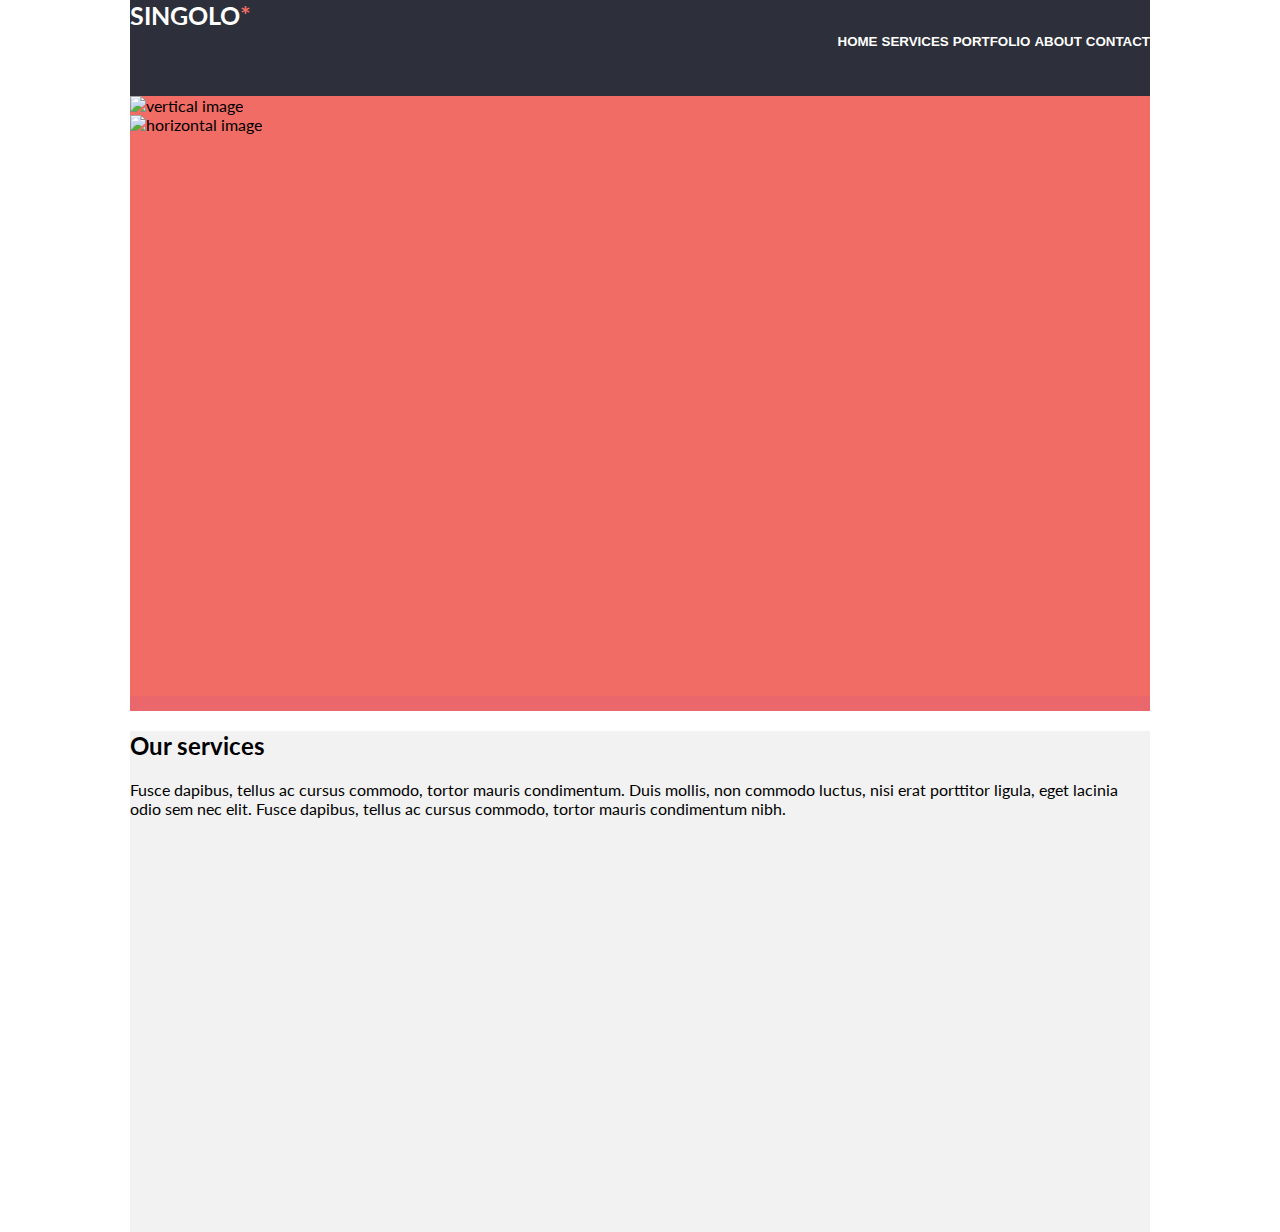
==== singolo1.html @ 8151a507 "feat: add images; add a structure to the document and create styles" ====
<!DOCTYPE html>
<html lang="en">
<head>
  <meta charset="UTF-8">
  <meta name="viewport" content="width=device-width, initial-scale=1.0">
  <link rel="stylesheet" href="singolo1.css" type="text/css">
  <link href="https://fonts.googleapis.com/css?family=Lato:400,400i,700&display=swap" rel="stylesheet">
  <title>Singolo1</title>
</head>
<body>
  <header>
    <div class="container header">
      <h1>Singolo<span>*</span></h1>
      <div class="header_menu">
        <button active>home</button>
        <button>services</button>
        <button>portfolio</button>
        <button>about</button>
        <button>contact</button>
      </div>
    </div>
    <div class="container header bottom"></div>
  </header>
  <section>
    <div class="container slider">
      <div class="vertical-image">
        <img src="/assets/base.png" alt="vertical image">
      </div>
      <div class="horizontal-image">
        <img src="/assets/base.png" alt="horizontal image">
      </div>
    </div>
    <div class="container slider bottom"></div>
  </section>
  <section>
    <div class="container services">
      <h2>Our services</h2>
      <p class="text">Fusce dapibus, tellus ac cursus commodo, tortor mauris condimentum. Duis mollis, non commodo luctus, nisi erat porttitor ligula, eget lacinia odio sem nec elit. Fusce dapibus, tellus ac cursus commodo, tortor mauris condimentum nibh.</p>
    </div>
    <div class="container services bottom"></div>
  </section>
</body>
</html>
---- singolo1.css ----
body {
  padding: 0;
  margin: 0;
  font-family: 'Lato';
}

.container {
  width: 1020px;
  margin: 0 auto;
}
.container.header {
  height: 90px;
  background-color: #2d303a;
  text-transform: uppercase;
}
.header.bottom {
  height: 6px;
}

h1 {
  font-size: 25px;
  margin: auto;
  color: #ffffff;
  font-weight: 700;
  text-align: left;
}
h1 > span {
  color: #f06c64;
}

.header_menu {
  text-align: right;
  /* vertical-align: ; */
  margin: auto;
}
button {
  padding: 0;
  border: none;
  background: none;
  color: #ffffff;
  text-transform: uppercase;
  font-weight: 700;
}
/* button:active {
  color: #f06c64;
} */

.container.slider {
  height: 600px;
  background-color: #f06c64;
}
.slider.bottom {
  height: 15px;
  background-color: #ea676b;
}

.container.services{
  height: 495px;
  background-color: #f2f2f2;
}
.services.bottom {
  height: 6px;
}

/* .text {
} */
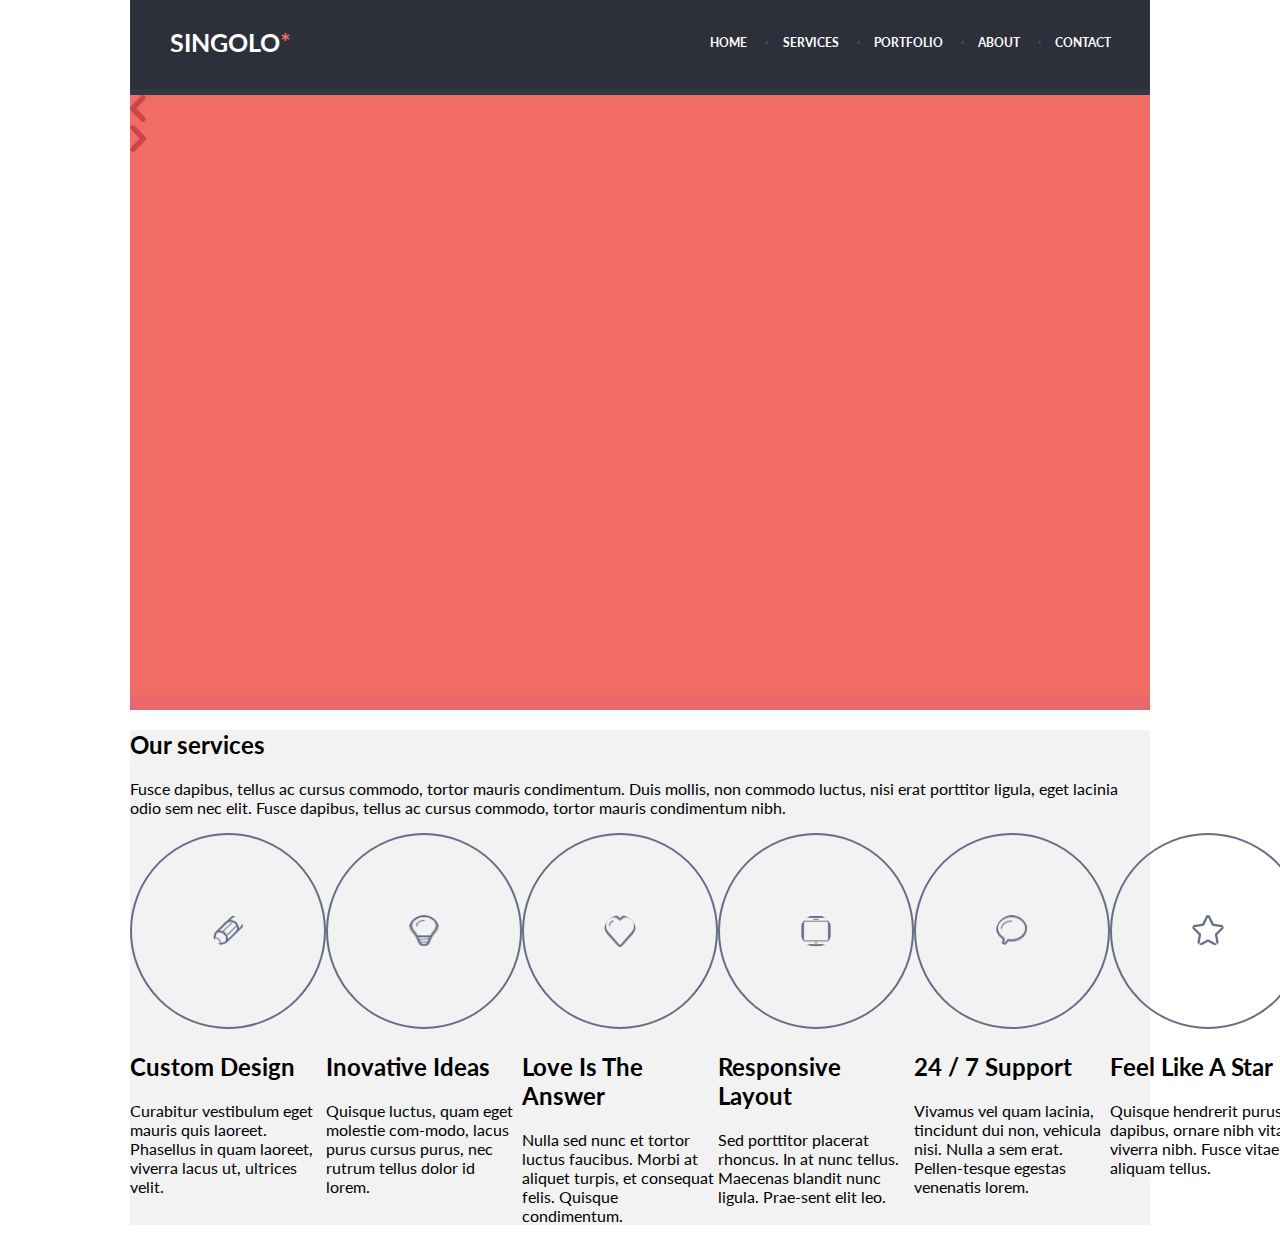
==== commit 168da5d7: "refactor: change the whole structure to flexbox style; fix header; change slider images to svg forma" ====
--- a/singolo1.html
+++ b/singolo1.html
@@ -4,40 +4,109 @@
   <meta charset="UTF-8">
   <meta name="viewport" content="width=device-width, initial-scale=1.0">
   <link rel="stylesheet" href="singolo1.css" type="text/css">
-  <link href="https://fonts.googleapis.com/css?family=Lato:400,400i,700&display=swap" rel="stylesheet">
+  <link href="https://fonts.googleapis.com/css?family=Lato:400,700&display=swap" rel="stylesheet">
   <title>Singolo1</title>
 </head>
 <body>
-  <header>
-    <div class="container header">
-      <h1>Singolo<span>*</span></h1>
-      <div class="header_menu">
-        <button active>home</button>
-        <button>services</button>
-        <button>portfolio</button>
-        <button>about</button>
-        <button>contact</button>
+  <div class="container header">
+    <!-- <header> -->
+    <h1>Singolo<span style="color: #f06c64;">*</span></h1>
+
+    <div class="menu">
+      <a href="#">home</a>
+      <a href="#">services</a>
+      <a href="#">portfolio</a>
+      <a href="#">about</a>
+      <a href="#">contact</a>
+    </div>
+    <!-- </header> -->
+  </div>
+  <section class="container slider">
+    <div>
+      <div>
+        <img src="assets/slider/chev.svg" alt="left-chev">
+      </div>
+      <!-- <div class="vertical">
+        <img class="shadow" src="assets/slider/Shadow.svg" alt="shadow">
+        <img class="vertical base" src="assets/slider/Base.svg" alt="vertical base">
+        <img src="assets/slider/Layer5.png" alt="vertical image" height="333" width="188">
+      </div>
+      <div class="horizontal">
+        <img class="shadow" src="assets/slider/Shadow.svg" alt="shadow">
+        <img class="horizontal base" src="assets/slider/Base.svg" alt="horizontal base">
+        <img src="assets/slider/Layer6.png" alt="horizontal image" height="188" width="333">
+      </div> -->
+      <div>
+        <img class="right-chev" src="assets/slider/chev.svg" alt="right-chev">
       </div>
     </div>
-    <div class="container header bottom"></div>
-  </header>
-  <section>
-    <div class="container slider">
-      <div class="vertical-image">
-        <img src="/assets/base.png" alt="vertical image">
+  </section>
+  <section class="container services">
+    <div>
+      <h2 class="our-services">Our services</h2>
+      <p class="services-text">
+        Fusce dapibus, tellus ac cursus commodo, tortor mauris condimentum. 
+        Duis mollis, non commodo luctus, nisi erat porttitor ligula, eget lacinia odio sem nec elit. 
+        Fusce dapibus, tellus ac cursus commodo, tortor mauris condimentum nibh.
+      </p>
+    </div>
+    <div class="flex">
+      <div class="flex-element">
+        <img src="assets/services/pen.png" alt="pen">
+        <div class="flex-text">
+          <h2>Custom Design</h2>
+          <p>
+            Curabitur vestibulum eget mauris quis laoreet. Phasellus in quam laoreet, viverra lacus ut, ultrices velit.
+          </p>
+        </div>
       </div>
-      <div class="horizontal-image">
-        <img src="/assets/base.png" alt="horizontal image">
+      <div class="flex-element">
+        <img src="assets/services/bulb.png" alt="bulb">
+        <div class="flex-text">
+          <h2>Inovative Ideas</h2>
+          <p>
+            Quisque luctus, quam eget molestie com-modo, lacus purus cursus purus, nec rutrum tellus dolor id lorem.
+          </p>
+        </div>
+      </div>
+      <div class="flex-element">
+        <img src="assets/services/heart.png" alt="heart">
+        <div class="flex-text">
+          <h2>Love Is The Answer</h2>
+          <p>Nulla sed nunc et tortor luctus faucibus. Morbi at aliquet turpis, et consequat felis. Quisque
+            condimentum.</p>
+        </div>
+      </div>
+      <div class="flex-element">
+        <img src="assets/services/phone.png" alt="phone">
+        <div class="flex-text">
+          <h2>Responsive Layout</h2>
+          <p>
+            Sed porttitor placerat rhoncus. In at nunc tellus. 
+            Maecenas blandit nunc ligula. Prae-sent elit leo.
+          </p>
+        </div>
+      </div>
+      <div class="flex-element">
+        <img src="assets/services/bubble.png" alt="bubble">
+        <div class="flex-text">
+          <h2>24 / 7 Support</h2>
+          <p>
+            Vivamus vel quam lacinia, tincidunt dui non, vehicula nisi. 
+            Nulla a sem erat. Pellen-tesque egestas venenatis lorem.
+          </p>
+        </div>
+      </div>
+      <div class="flex-element">
+        <img src="assets/services/star.png" alt="star">
+        <div class="flex-text">
+          <h2>Feel Like A Star</h2>
+          <p>
+            Quisque hendrerit purus dapibus, ornare nibh vitae, viverra nibh. Fusce vitae aliquam tellus.
+          </p>
+        </div>
       </div>
     </div>
-    <div class="container slider bottom"></div>
-  </section>
-  <section>
-    <div class="container services">
-      <h2>Our services</h2>
-      <p class="text">Fusce dapibus, tellus ac cursus commodo, tortor mauris condimentum. Duis mollis, non commodo luctus, nisi erat porttitor ligula, eget lacinia odio sem nec elit. Fusce dapibus, tellus ac cursus commodo, tortor mauris condimentum nibh.</p>
-    </div>
-    <div class="container services bottom"></div>
   </section>
 </body>
 </html>--- a/singolo1.css
+++ b/singolo1.css
@@ -1,66 +1,137 @@
 body {
-  padding: 0;
-  margin: 0;
+  /* padding: 0;
+  margin: 0; */
   font-family: 'Lato';
-}
-
-.container {
   width: 1020px;
   margin: 0 auto;
 }
-.container.header {
-  height: 90px;
+/* .container {
+  width: 1020px;
+  margin: 0 auto;
+} */
+
+/* header styles */
+.header {
+  height: 89px;
   background-color: #2d303a;
   text-transform: uppercase;
+  border-bottom: 6px solid #323746;
+  display: flex;
+  flex-direction: row;
+  justify-content: space-between;
 }
-.header.bottom {
-  height: 6px;
+h1 {
+  padding-top: 10px;
+  padding-left: 40px;
+  width: 30%;
+  color: #ffffff;
+  font-size: 25px;
+  font-weight: 700;
+  /* text-align: left; */
+  /* border: 2px solid red; */
+}
+.menu {
+
+  padding-top: 40px;
+  padding-right: 35px;
+  /* text-align: right; */
+  display: flex;
+  flex-direction: row;
+  justify-content: space-evenly;
+  width: 40%;
+  /* border: 2px solid blue; */
+
+}
+.menu a {
+  /* vertical-align: middle; */
+  color: #ffffff;
+  font-weight: 700;
+  text-decoration: none;
+  font-size: 12px;
+  line-height: 6px;
+  font-family: "Lato";
+  text-align: left;
+  /* border: 2px solid green; */
+
+}
+.menu a::before {
+  content: '·';
+  color: #494e62;
+  padding: 0 1.2em;
 }
 
-h1 {
-  font-size: 25px;
-  margin: auto;
-  color: #ffffff;
-  font-weight: 700;
-  text-align: left;
+.menu a:first-child::before {
+  display: none;
 }
-h1 > span {
+.menu a:hover {
   color: #f06c64;
 }
 
-.header_menu {
-  text-align: right;
-  /* vertical-align: ; */
-  margin: auto;
-}
-button {
-  padding: 0;
-  border: none;
-  background: none;
-  color: #ffffff;
-  text-transform: uppercase;
-  font-weight: 700;
-}
-/* button:active {
-  color: #f06c64;
-} */
-
-.container.slider {
+/* slider styles */
+.slider {
   height: 600px;
   background-color: #f06c64;
-}
-.slider.bottom {
-  height: 15px;
-  background-color: #ea676b;
+  border-bottom: 15px solid #ea676b;
 }
 
+.shadow {
+  position: absolute;
+  z-index: 0;
+}
+
+.horizontal .shadow {
+  transform: rotate(90deg);
+  /* transform: rotate(90deg); */
+  /* transform: rotateX(180deg); */
+}
+.vertical.base {
+  transform: rotate(90deg);
+  position: absolute;
+  /* box-shadow: 24px 0px 0px 0px black; */
+  /* box-shadow: inset 5em 5em black; */
+}
+.horizontal.base {
+  position: absolute;
+}
+
+.right-chev {
+  transform: rotate(180deg);
+}
+
+/* services styles */
 .container.services{
   height: 495px;
   background-color: #f2f2f2;
-}
-.services.bottom {
-  height: 6px;
+  border-bottom: 6px solid #ffffff;
 }
 
-/* .text {
-} */+.flex {
+  display: flex;
+  /* flex-direction: row;
+  flex-wrap: wrap;
+  justify-content: space-evenly;
+  align-items: center; */
+}
+
+.flex img {
+  width: 32px;
+  height: 32px;
+  padding: 5rem;
+  border-radius: 50%;
+  /* position: fixed; */
+  /* z-index: 1; */
+  
+  /* background-color: #eb5055; */
+  border: 2px solid #666d89;
+}
+
+.flex-element.flex-text {
+  width: 219px;
+  height: 128px;
+  font-size: 12px;
+  line-height: 22px;
+  color: #767e9e;
+  font-family: "Lato";
+  font-weight: 400;
+  text-align: left;
+}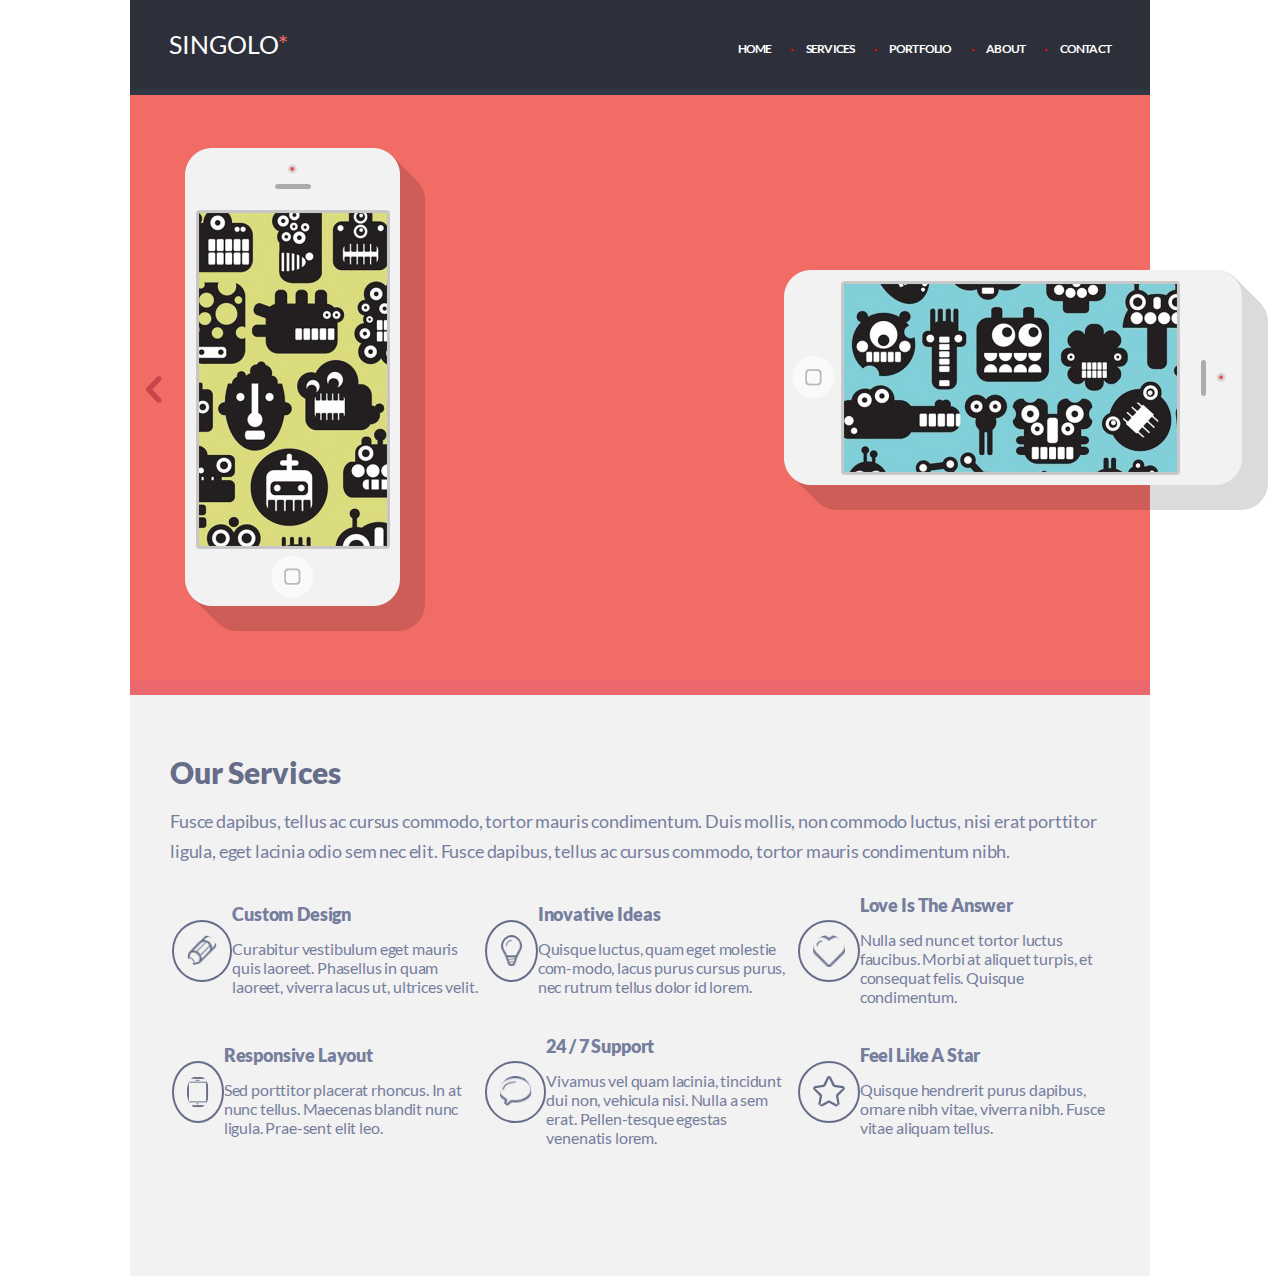
==== commit e0f5c537: "add fonts from local directory instead of google fonts; add iphone images; add buttons for slider; a" ====
--- a/singolo1.html
+++ b/singolo1.html
@@ -4,7 +4,7 @@
   <meta charset="UTF-8">
   <meta name="viewport" content="width=device-width, initial-scale=1.0">
   <link rel="stylesheet" href="singolo1.css" type="text/css">
-  <link href="https://fonts.googleapis.com/css?family=Lato:400,700&display=swap" rel="stylesheet">
+  <!-- <link href="https://fonts.googleapis.com/css?family=Lato:400,700&display=swap" rel="stylesheet"> -->
   <title>Singolo1</title>
 </head>
 <body>
@@ -21,29 +21,19 @@
     </div>
     <!-- </header> -->
   </div>
-  <section class="container slider">
+  <section class="slider">
     <div>
-      <div>
-        <img src="assets/slider/chev.svg" alt="left-chev">
-      </div>
-      <!-- <div class="vertical">
-        <img class="shadow" src="assets/slider/Shadow.svg" alt="shadow">
-        <img class="vertical base" src="assets/slider/Base.svg" alt="vertical base">
-        <img src="assets/slider/Layer5.png" alt="vertical image" height="333" width="188">
-      </div>
-      <div class="horizontal">
-        <img class="shadow" src="assets/slider/Shadow.svg" alt="shadow">
-        <img class="horizontal base" src="assets/slider/Base.svg" alt="horizontal base">
-        <img src="assets/slider/Layer6.png" alt="horizontal image" height="188" width="333">
-      </div> -->
-      <div>
-        <img class="right-chev" src="assets/slider/chev.svg" alt="right-chev">
-      </div>
+      <button><img src="assets/slider/chev.svg" alt="arrow left"></button>
+    </div>
+      <img class="vertical" src="assets/slider/iPhone_vertical.png" alt="iPhone_vertical">
+      <img class="horizontal" src="assets/slider/iPhone_horizontal.png" alt="iPhone_horizontal">
+    <div>
+      <button class="right"><img src="assets/slider/chev.svg" alt="arrow right"></button>
     </div>
   </section>
-  <section class="container services">
-    <div>
-      <h2 class="our-services">Our services</h2>
+  <section class="services">
+    <div class="services-container">
+      <h2>Our services</h2>
       <p class="services-text">
         Fusce dapibus, tellus ac cursus commodo, tortor mauris condimentum. 
         Duis mollis, non commodo luctus, nisi erat porttitor ligula, eget lacinia odio sem nec elit. 
--- a/singolo1.css
+++ b/singolo1.css
@@ -1,6 +1,22 @@
+@font-face {
+  font-family: Lato;
+  src: url(assets/Lato/Lato-Regular.ttf);
+  font-weight: normal;
+  font-style: normal;
+}
+@font-face {
+  font-family: Lato;
+  src: url(assets/Lato/Lato-Bold.ttf);
+  font-weight: 700;
+  font-style: bold;
+}
+@font-face {
+  font-family: Lato;
+  src: url(assets/Lato/Lato-Black.ttf);
+  font-weight: 900;
+}
+
 body {
-  /* padding: 0;
-  margin: 0; */
   font-family: 'Lato';
   width: 1020px;
   margin: 0 auto;
@@ -19,26 +35,27 @@
   display: flex;
   flex-direction: row;
   justify-content: space-between;
+  letter-spacing: -0.05em;
 }
 h1 {
-  padding-top: 10px;
-  padding-left: 40px;
-  width: 30%;
+  padding-top: 12px;
+  padding-left: 39px;
+  width: 67%;
   color: #ffffff;
   font-size: 25px;
-  font-weight: 700;
+  font-weight: 400;
+  letter-spacing: 0.001em;
   /* text-align: left; */
   /* border: 2px solid red; */
 }
 .menu {
-
-  padding-top: 40px;
-  padding-right: 35px;
+  padding-top: 46px;
+  padding-right: 39px;
   /* text-align: right; */
   display: flex;
   flex-direction: row;
-  justify-content: space-evenly;
-  width: 40%;
+  justify-content: space-between;
+  width: 44%;
   /* border: 2px solid blue; */
 
 }
@@ -56,8 +73,9 @@
 }
 .menu a::before {
   content: '·';
-  color: #494e62;
-  padding: 0 1.2em;
+  /* color: #494e62; */
+  color: red;
+  padding: 0 1.1em;
 }
 
 .menu a:first-child::before {
@@ -69,59 +87,110 @@
 
 /* slider styles */
 .slider {
-  height: 600px;
+  height: 585px;
   background-color: #f06c64;
   border-bottom: 15px solid #ea676b;
-}
-
-.shadow {
-  position: absolute;
-  z-index: 0;
-}
-
-.horizontal .shadow {
-  transform: rotate(90deg);
-  /* transform: rotate(90deg); */
-  /* transform: rotateX(180deg); */
-}
-.vertical.base {
-  transform: rotate(90deg);
-  position: absolute;
-  /* box-shadow: 24px 0px 0px 0px black; */
-  /* box-shadow: inset 5em 5em black; */
-}
-.horizontal.base {
-  position: absolute;
-}
-
-.right-chev {
+
+  display: flex;
+  flex-direction: row;
+  justify-content: space-around;
+  vertical-align: middle;
+}
+
+.vertical {
+  position: relative;
+  object-fit: scale-down;
+  margin-left: -17px;
+  padding-top: 4px;
+  /* border: orangered solid; */
+}
+.horizontal {
+  position: relative;
+  object-fit: scale-down;
+  /* border: orangered solid; */
+  margin-left: -10px;
+  margin-top: 4px;
+}
+
+/* Next & previous buttons */
+button {
+  cursor: pointer;
+  position: relative;
+  top: 45%;
+  /* width: 50%; */
+  /* margin-top: -22px; */
+  padding: 1.3em 1.2em;
+  background: none;
+  border: none;
+  color: #ca4549;
+  /* border: orangered solid; */
+
+}
+button.right {
   transform: rotate(180deg);
-}
+  background-color: transparent;
+  padding: 1em 1.1em;
+}
+
 
 /* services styles */
-.container.services{
+.services{
   height: 495px;
+  width: 940px;
   background-color: #f2f2f2;
   border-bottom: 6px solid #ffffff;
-}
-
+
+  padding: 43px 40px;
+  color: #767e9e;
+  font-family: "Lato";
+  letter-spacing: -0.01em;
+  text-align: left;
+}
+
+.services h2 {
+  text-transform: capitalize;
+}
+
+.services-container h2 {
+  font-size: 30px;
+  line-height: 18px;
+  color: #666d89;
+  font-weight: 900;
+}
+.services-text {
+  height: 57px;
+  font-size: 18px;
+  line-height: 30px;
+  /* color: #767e9e; */
+  /* font-family: "Lato"; */
+  font-weight: 300;
+}
 .flex {
   display: flex;
-  /* flex-direction: row;
+  flex-direction: row;
   flex-wrap: wrap;
-  justify-content: space-evenly;
-  align-items: center; */
-}
-
+  justify-content: space-around;
+  align-items: center;
+}
+.flex-element {
+  display: flex;
+  flex-direction: row;
+  align-items: center;
+  width: 33%;
+}
+
+.flex-element h2 {
+  font-size: 18px;
+  line-height: 18px;
+  font-weight: 900;
+  text-align: left;
+}
 .flex img {
   width: 32px;
   height: 32px;
-  padding: 5rem;
-  border-radius: 50%;
-  /* position: fixed; */
-  /* z-index: 1; */
-  
-  /* background-color: #eb5055; */
+  object-fit: cover;
+  padding: 0.8em;
+  border-radius: 100%;
   border: 2px solid #666d89;
 }
 
@@ -130,8 +199,8 @@
   height: 128px;
   font-size: 12px;
   line-height: 22px;
-  color: #767e9e;
-  font-family: "Lato";
+  /* color: #767e9e; */
+  /* font-family: "Lato"; */
   font-weight: 400;
-  text-align: left;
+  /* text-align: left; */
 }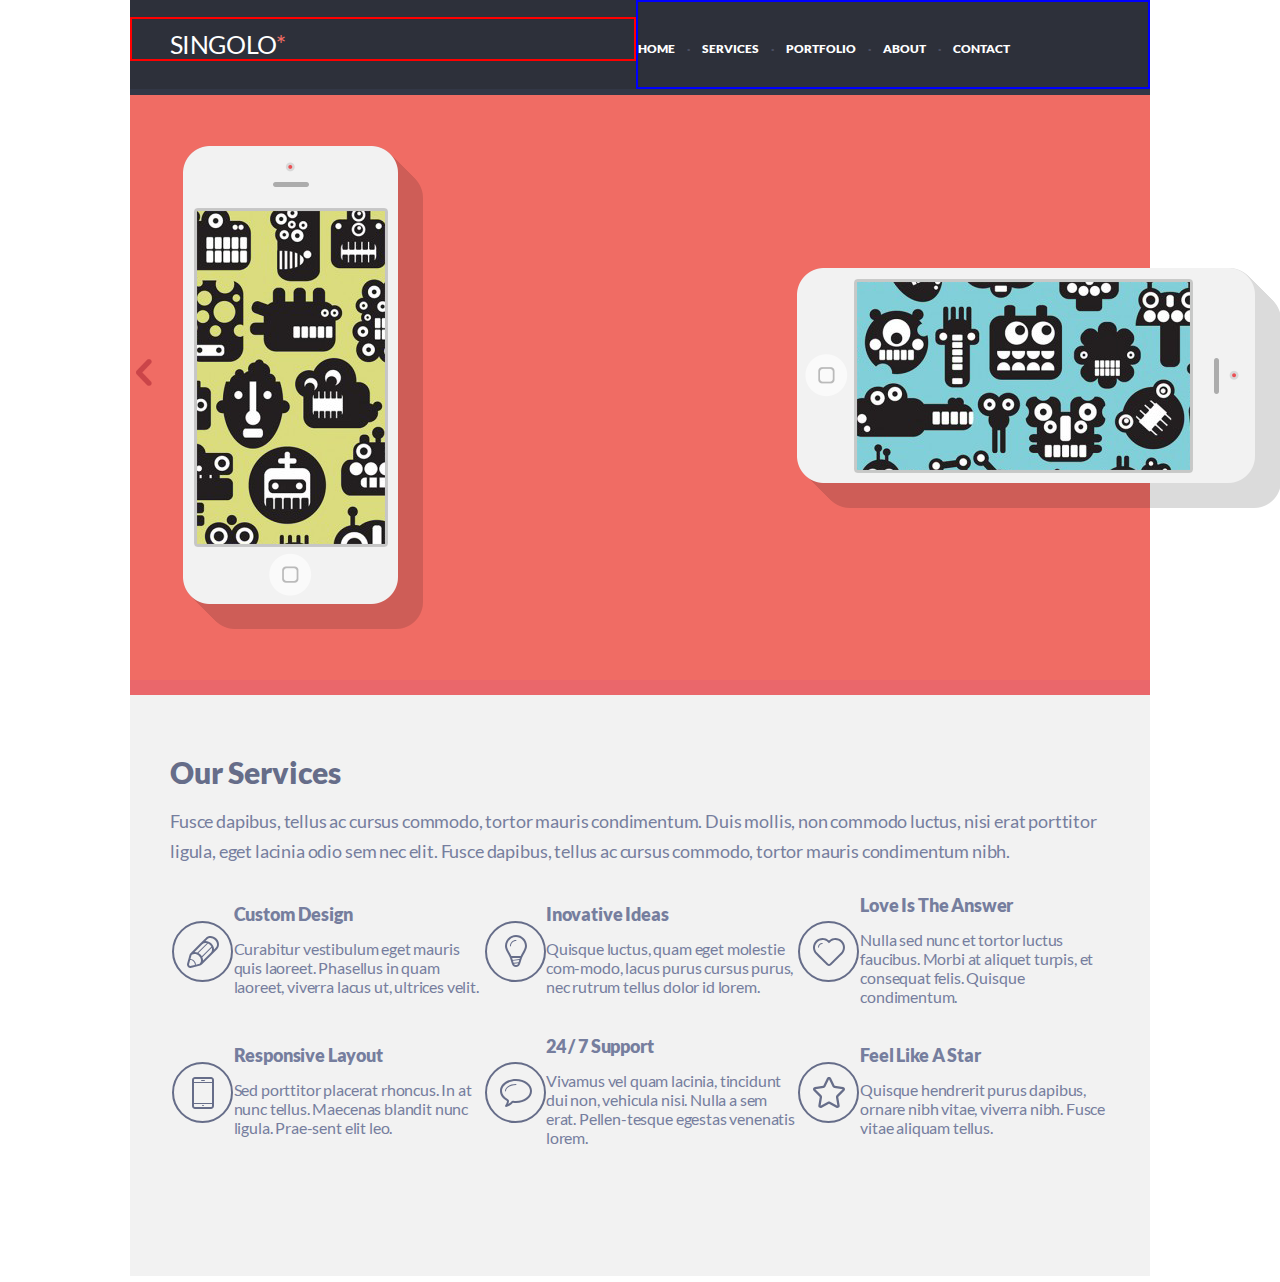
==== commit 3c2c6276: "refactor: return readme file; change services images to svg with ellipses; change css accordingly to" ====
--- a/singolo1.html
+++ b/singolo1.html
@@ -42,7 +42,7 @@
     </div>
     <div class="flex">
       <div class="flex-element">
-        <img src="assets/services/pen.png" alt="pen">
+        <object type="image/svg+xml" data="assets/services/pen.svg">Pen image</object>
         <div class="flex-text">
           <h2>Custom Design</h2>
           <p>
@@ -51,7 +51,7 @@
         </div>
       </div>
       <div class="flex-element">
-        <img src="assets/services/bulb.png" alt="bulb">
+        <object type="image/svg+xml" data="assets/services/bulb.svg">Bulb image</object>
         <div class="flex-text">
           <h2>Inovative Ideas</h2>
           <p>
@@ -60,7 +60,7 @@
         </div>
       </div>
       <div class="flex-element">
-        <img src="assets/services/heart.png" alt="heart">
+        <object type="image/svg+xml" data="assets/services/heart.svg">heart image</object>
         <div class="flex-text">
           <h2>Love Is The Answer</h2>
           <p>Nulla sed nunc et tortor luctus faucibus. Morbi at aliquet turpis, et consequat felis. Quisque
@@ -68,7 +68,7 @@
         </div>
       </div>
       <div class="flex-element">
-        <img src="assets/services/phone.png" alt="phone">
+        <object type="image/svg+xml" data="assets/services/phone.svg">phone image</object>
         <div class="flex-text">
           <h2>Responsive Layout</h2>
           <p>
@@ -78,7 +78,7 @@
         </div>
       </div>
       <div class="flex-element">
-        <img src="assets/services/bubble.png" alt="bubble">
+        <object type="image/svg+xml" data="assets/services/bubble.svg">bubble image</object>
         <div class="flex-text">
           <h2>24 / 7 Support</h2>
           <p>
@@ -88,7 +88,7 @@
         </div>
       </div>
       <div class="flex-element">
-        <img src="assets/services/star.png" alt="star">
+        <object type="image/svg+xml" data="assets/services/star.svg">star image</object>
         <div class="flex-text">
           <h2>Feel Like A Star</h2>
           <p>
--- a/singolo1.css
+++ b/singolo1.css
@@ -21,10 +21,6 @@
   width: 1020px;
   margin: 0 auto;
 }
-/* .container {
-  width: 1020px;
-  margin: 0 auto;
-} */
 
 /* header styles */
 .header {
@@ -34,50 +30,45 @@
   border-bottom: 6px solid #323746;
   display: flex;
   flex-direction: row;
-  justify-content: space-between;
-  letter-spacing: -0.05em;
+  text-align: justify;
 }
 h1 {
-  padding-top: 12px;
-  padding-left: 39px;
-  width: 67%;
+  padding-top: 0.4em;
+  padding-left: 1.5em;
+  width: 50%;
+  height: fit-content;
   color: #ffffff;
   font-size: 25px;
   font-weight: 400;
-  letter-spacing: 0.001em;
+  letter-spacing: -0.015em;
   /* text-align: left; */
-  /* border: 2px solid red; */
+  border: 2px solid red;
 }
 .menu {
-  padding-top: 46px;
-  padding-right: 39px;
-  /* text-align: right; */
+  padding-top: 44px;
+  /* padding-right: 15px; */
+  width: 55%;
+  /* padding-left: ; */
+  text-align: right;
   display: flex;
   flex-direction: row;
-  justify-content: space-between;
-  width: 44%;
-  /* border: 2px solid blue; */
+  border: 2px solid blue;
 
 }
 .menu a {
-  /* vertical-align: middle; */
   color: #ffffff;
-  font-weight: 700;
+  font-weight: 900;
   text-decoration: none;
   font-size: 12px;
   line-height: 6px;
-  font-family: "Lato";
-  text-align: left;
   /* border: 2px solid green; */
-
 }
 .menu a::before {
   content: '·';
-  /* color: #494e62; */
-  color: red;
-  padding: 0 1.1em;
+  color: #494e62;
+  /* color: red; */
+  padding: 0 1em;
 }
-
 .menu a:first-child::before {
   display: none;
 }
@@ -94,22 +85,22 @@
   display: flex;
   flex-direction: row;
   justify-content: space-around;
-  vertical-align: middle;
+  /* vertical-align: middle; */
 }
 
 .vertical {
   position: relative;
   object-fit: scale-down;
-  margin-left: -17px;
-  padding-top: 4px;
+  /* margin-left: -17px;
+  padding-top: 4px; */
   /* border: orangered solid; */
 }
 .horizontal {
   position: relative;
   object-fit: scale-down;
   /* border: orangered solid; */
-  margin-left: -10px;
-  margin-top: 4px;
+  /* margin-left: -10px;
+  margin-top: 4px; */
 }
 
 /* Next & previous buttons */
@@ -119,7 +110,7 @@
   top: 45%;
   /* width: 50%; */
   /* margin-top: -22px; */
-  padding: 1.3em 1.2em;
+  /* padding: 1.3em 1.2em; */
   background: none;
   border: none;
   color: #ca4549;
@@ -129,7 +120,7 @@
 button.right {
   transform: rotate(180deg);
   background-color: transparent;
-  padding: 1em 1.1em;
+  /* padding: 1em 1.1em; */
 }
 
 
@@ -142,7 +133,7 @@
 
   padding: 43px 40px;
   color: #767e9e;
-  font-family: "Lato";
+  /* font-family: "Lato"; */
   letter-spacing: -0.01em;
   text-align: left;
 }
@@ -185,14 +176,6 @@
   font-weight: 900;
   text-align: left;
 }
-.flex img {
-  width: 32px;
-  height: 32px;
-  object-fit: cover;
-  padding: 0.8em;
-  border-radius: 100%;
-  border: 2px solid #666d89;
-}
 
 .flex-element.flex-text {
   width: 219px;
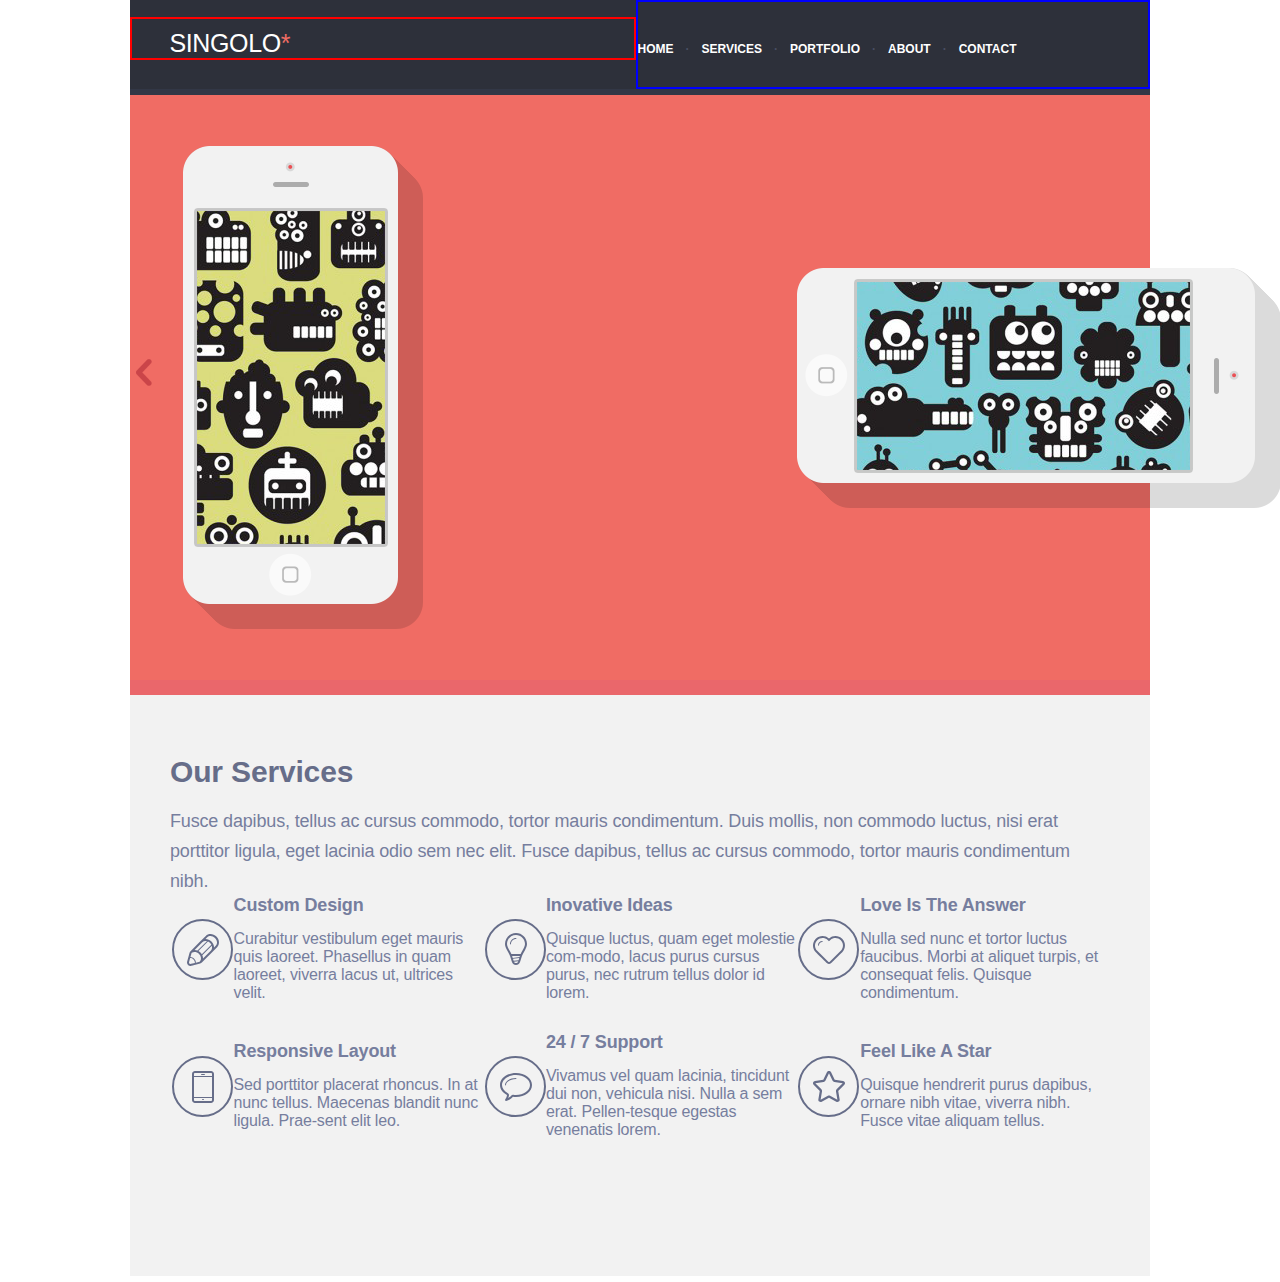
==== commit 6012b50a: "refactor: rename Lato folder to fonts; create fonts.css file and import it; minor changes; create si" ====
--- a/singolo1.html
+++ b/singolo1.html
@@ -4,12 +4,10 @@
   <meta charset="UTF-8">
   <meta name="viewport" content="width=device-width, initial-scale=1.0">
   <link rel="stylesheet" href="singolo1.css" type="text/css">
-  <!-- <link href="https://fonts.googleapis.com/css?family=Lato:400,700&display=swap" rel="stylesheet"> -->
   <title>Singolo1</title>
 </head>
 <body>
-  <div class="container header">
-    <!-- <header> -->
+  <header class="container header">
     <h1>Singolo<span style="color: #f06c64;">*</span></h1>
 
     <div class="menu">
@@ -19,8 +17,7 @@
       <a href="#">about</a>
       <a href="#">contact</a>
     </div>
-    <!-- </header> -->
-  </div>
+  </header>
   <section class="slider">
     <div>
       <button><img src="assets/slider/chev.svg" alt="arrow left"></button>
--- a/singolo1.css
+++ b/singolo1.css
@@ -1,23 +1,7 @@
-@font-face {
-  font-family: Lato;
-  src: url(assets/Lato/Lato-Regular.ttf);
-  font-weight: normal;
-  font-style: normal;
-}
-@font-face {
-  font-family: Lato;
-  src: url(assets/Lato/Lato-Bold.ttf);
-  font-weight: 700;
-  font-style: bold;
-}
-@font-face {
-  font-family: Lato;
-  src: url(assets/Lato/Lato-Black.ttf);
-  font-weight: 900;
-}
+@import './fonts.css';
 
 body {
-  font-family: 'Lato';
+  font-family: 'Lato', sans-serif;
   width: 1020px;
   margin: 0 auto;
 }
@@ -133,7 +117,6 @@
 
   padding: 43px 40px;
   color: #767e9e;
-  /* font-family: "Lato"; */
   letter-spacing: -0.01em;
   text-align: left;
 }
@@ -152,8 +135,6 @@
   height: 57px;
   font-size: 18px;
   line-height: 30px;
-  /* color: #767e9e; */
-  /* font-family: "Lato"; */
   font-weight: 300;
 }
 .flex {
@@ -182,8 +163,5 @@
   height: 128px;
   font-size: 12px;
   line-height: 22px;
-  /* color: #767e9e; */
-  /* font-family: "Lato"; */
   font-weight: 400;
-  /* text-align: left; */
 }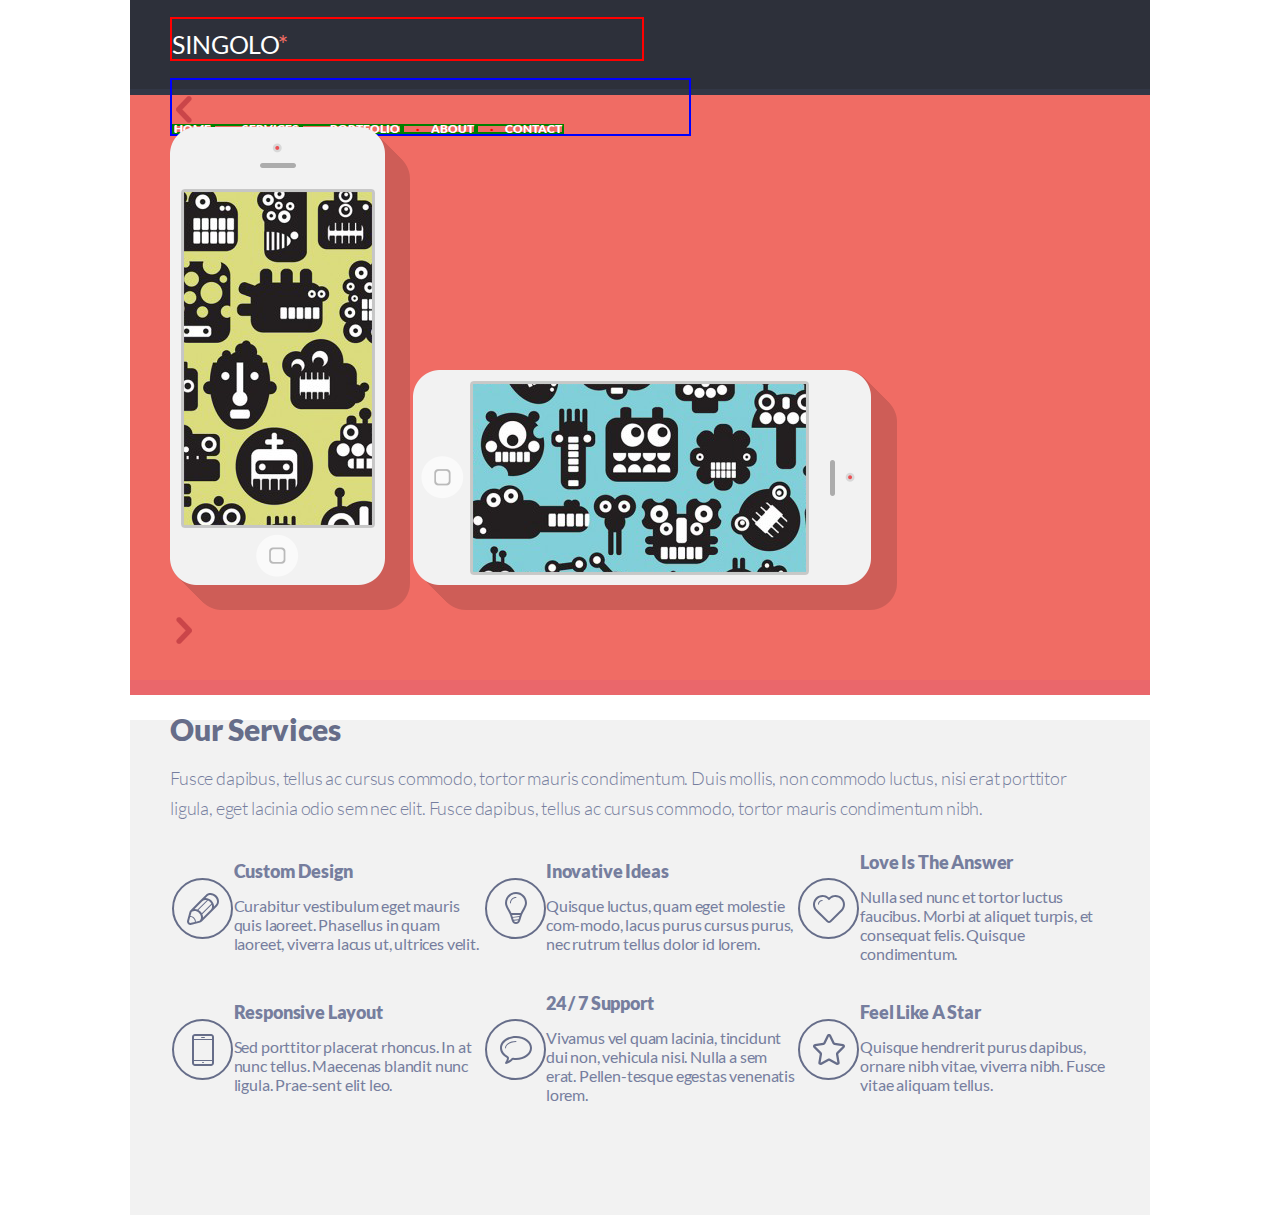
==== commit 2ef11f04: "refactor: create main structure for singolo2; fix fonts, now they are working, but might need more w" ====
--- a/singolo1.html
+++ b/singolo1.html
@@ -7,90 +7,96 @@
   <title>Singolo1</title>
 </head>
 <body>
-  <header class="container header">
-    <h1>Singolo<span style="color: #f06c64;">*</span></h1>
+  <header>
+    <div class="container">
+      <h1>Singolo<span style="color: #f06c64;">*</span></h1>
 
-    <div class="menu">
-      <a href="#">home</a>
-      <a href="#">services</a>
-      <a href="#">portfolio</a>
-      <a href="#">about</a>
-      <a href="#">contact</a>
+      <div class="menu">
+        <a href="#">home</a>
+        <a href="#">services</a>
+        <a href="#">portfolio</a>
+        <a href="#">about</a>
+        <a href="#">contact</a>
+      </div>
     </div>
   </header>
   <section class="slider">
-    <div>
-      <button><img src="assets/slider/chev.svg" alt="arrow left"></button>
-    </div>
-      <img class="vertical" src="assets/slider/iPhone_vertical.png" alt="iPhone_vertical">
-      <img class="horizontal" src="assets/slider/iPhone_horizontal.png" alt="iPhone_horizontal">
-    <div>
-      <button class="right"><img src="assets/slider/chev.svg" alt="arrow right"></button>
+    <div class="container">
+      <div>
+        <button><img src="assets/slider/chev.svg" alt="arrow left"></button>
+      </div>
+        <img class="vertical" src="assets/slider/iPhone_vertical.png" alt="iPhone_vertical">
+        <img class="horizontal" src="assets/slider/iPhone_horizontal.png" alt="iPhone_horizontal">
+      <div>
+        <button class="right"><img src="assets/slider/chev.svg" alt="arrow right"></button>
+      </div>
     </div>
   </section>
   <section class="services">
-    <div class="services-container">
-      <h2>Our services</h2>
-      <p class="services-text">
-        Fusce dapibus, tellus ac cursus commodo, tortor mauris condimentum. 
-        Duis mollis, non commodo luctus, nisi erat porttitor ligula, eget lacinia odio sem nec elit. 
-        Fusce dapibus, tellus ac cursus commodo, tortor mauris condimentum nibh.
-      </p>
-    </div>
-    <div class="flex">
-      <div class="flex-element">
-        <object type="image/svg+xml" data="assets/services/pen.svg">Pen image</object>
-        <div class="flex-text">
-          <h2>Custom Design</h2>
-          <p>
-            Curabitur vestibulum eget mauris quis laoreet. Phasellus in quam laoreet, viverra lacus ut, ultrices velit.
-          </p>
+    <div class="container">
+      <div class="services-header">
+        <h2>Our services</h2>
+        <p class="services-text">
+          Fusce dapibus, tellus ac cursus commodo, tortor mauris condimentum. 
+          Duis mollis, non commodo luctus, nisi erat porttitor ligula, eget lacinia odio sem nec elit. 
+          Fusce dapibus, tellus ac cursus commodo, tortor mauris condimentum nibh.
+        </p>
+      </div>
+      <div class="flex">
+        <div class="flex-element">
+          <object type="image/svg+xml" data="assets/services/pen.svg">Pen image</object>
+          <div class="flex-text">
+            <h2>Custom Design</h2>
+            <p>
+              Curabitur vestibulum eget mauris quis laoreet. Phasellus in quam laoreet, viverra lacus ut, ultrices velit.
+            </p>
+          </div>
         </div>
-      </div>
-      <div class="flex-element">
-        <object type="image/svg+xml" data="assets/services/bulb.svg">Bulb image</object>
-        <div class="flex-text">
-          <h2>Inovative Ideas</h2>
-          <p>
-            Quisque luctus, quam eget molestie com-modo, lacus purus cursus purus, nec rutrum tellus dolor id lorem.
-          </p>
+        <div class="flex-element">
+          <object type="image/svg+xml" data="assets/services/bulb.svg">Bulb image</object>
+          <div class="flex-text">
+            <h2>Inovative Ideas</h2>
+            <p>
+              Quisque luctus, quam eget molestie com-modo, lacus purus cursus purus, nec rutrum tellus dolor id lorem.
+            </p>
+          </div>
         </div>
-      </div>
-      <div class="flex-element">
-        <object type="image/svg+xml" data="assets/services/heart.svg">heart image</object>
-        <div class="flex-text">
-          <h2>Love Is The Answer</h2>
-          <p>Nulla sed nunc et tortor luctus faucibus. Morbi at aliquet turpis, et consequat felis. Quisque
-            condimentum.</p>
+        <div class="flex-element">
+          <object type="image/svg+xml" data="assets/services/heart.svg">heart image</object>
+          <div class="flex-text">
+            <h2>Love Is The Answer</h2>
+            <p>Nulla sed nunc et tortor luctus faucibus. Morbi at aliquet turpis, et consequat felis. Quisque
+              condimentum.</p>
+          </div>
         </div>
-      </div>
-      <div class="flex-element">
-        <object type="image/svg+xml" data="assets/services/phone.svg">phone image</object>
-        <div class="flex-text">
-          <h2>Responsive Layout</h2>
-          <p>
-            Sed porttitor placerat rhoncus. In at nunc tellus. 
-            Maecenas blandit nunc ligula. Prae-sent elit leo.
-          </p>
+        <div class="flex-element">
+          <object type="image/svg+xml" data="assets/services/phone.svg">phone image</object>
+          <div class="flex-text">
+            <h2>Responsive Layout</h2>
+            <p>
+              Sed porttitor placerat rhoncus. In at nunc tellus. 
+              Maecenas blandit nunc ligula. Prae-sent elit leo.
+            </p>
+          </div>
         </div>
-      </div>
-      <div class="flex-element">
-        <object type="image/svg+xml" data="assets/services/bubble.svg">bubble image</object>
-        <div class="flex-text">
-          <h2>24 / 7 Support</h2>
-          <p>
-            Vivamus vel quam lacinia, tincidunt dui non, vehicula nisi. 
-            Nulla a sem erat. Pellen-tesque egestas venenatis lorem.
-          </p>
+        <div class="flex-element">
+          <object type="image/svg+xml" data="assets/services/bubble.svg">bubble image</object>
+          <div class="flex-text">
+            <h2>24 / 7 Support</h2>
+            <p>
+              Vivamus vel quam lacinia, tincidunt dui non, vehicula nisi. 
+              Nulla a sem erat. Pellen-tesque egestas venenatis lorem.
+            </p>
+          </div>
         </div>
-      </div>
-      <div class="flex-element">
-        <object type="image/svg+xml" data="assets/services/star.svg">star image</object>
-        <div class="flex-text">
-          <h2>Feel Like A Star</h2>
-          <p>
-            Quisque hendrerit purus dapibus, ornare nibh vitae, viverra nibh. Fusce vitae aliquam tellus.
-          </p>
+        <div class="flex-element">
+          <object type="image/svg+xml" data="assets/services/star.svg">star image</object>
+          <div class="flex-text">
+            <h2>Feel Like A Star</h2>
+            <p>
+              Quisque hendrerit purus dapibus, ornare nibh vitae, viverra nibh. Fusce vitae aliquam tellus.
+            </p>
+          </div>
         </div>
       </div>
     </div>
--- a/singolo1.css
+++ b/singolo1.css
@@ -5,9 +5,12 @@
   width: 1020px;
   margin: 0 auto;
 }
-
+.container {
+  margin: 0 40px;
+  width: 940px;
+}
 /* header styles */
-.header {
+header {
   height: 89px;
   background-color: #2d303a;
   text-transform: uppercase;
@@ -18,21 +21,17 @@
 }
 h1 {
   padding-top: 0.4em;
-  padding-left: 1.5em;
   width: 50%;
   height: fit-content;
   color: #ffffff;
   font-size: 25px;
   font-weight: 400;
   letter-spacing: -0.015em;
-  /* text-align: left; */
   border: 2px solid red;
 }
 .menu {
   padding-top: 44px;
-  /* padding-right: 15px; */
   width: 55%;
-  /* padding-left: ; */
   text-align: right;
   display: flex;
   flex-direction: row;
@@ -45,12 +44,12 @@
   text-decoration: none;
   font-size: 12px;
   line-height: 6px;
-  /* border: 2px solid green; */
+  border: 2px solid green;
 }
 .menu a::before {
   content: '·';
   color: #494e62;
-  /* color: red; */
+  color: red;
   padding: 0 1em;
 }
 .menu a:first-child::before {
@@ -75,16 +74,10 @@
 .vertical {
   position: relative;
   object-fit: scale-down;
-  /* margin-left: -17px;
-  padding-top: 4px; */
-  /* border: orangered solid; */
 }
 .horizontal {
   position: relative;
   object-fit: scale-down;
-  /* border: orangered solid; */
-  /* margin-left: -10px;
-  margin-top: 4px; */
 }
 
 /* Next & previous buttons */
@@ -92,9 +85,6 @@
   cursor: pointer;
   position: relative;
   top: 45%;
-  /* width: 50%; */
-  /* margin-top: -22px; */
-  /* padding: 1.3em 1.2em; */
   background: none;
   border: none;
   color: #ca4549;
@@ -111,11 +101,10 @@
 /* services styles */
 .services{
   height: 495px;
-  width: 940px;
   background-color: #f2f2f2;
   border-bottom: 6px solid #ffffff;
 
-  padding: 43px 40px;
+  /* padding: 43px 40px; */
   color: #767e9e;
   letter-spacing: -0.01em;
   text-align: left;
@@ -125,7 +114,7 @@
   text-transform: capitalize;
 }
 
-.services-container h2 {
+.services-header h2 {
   font-size: 30px;
   line-height: 18px;
   color: #666d89;
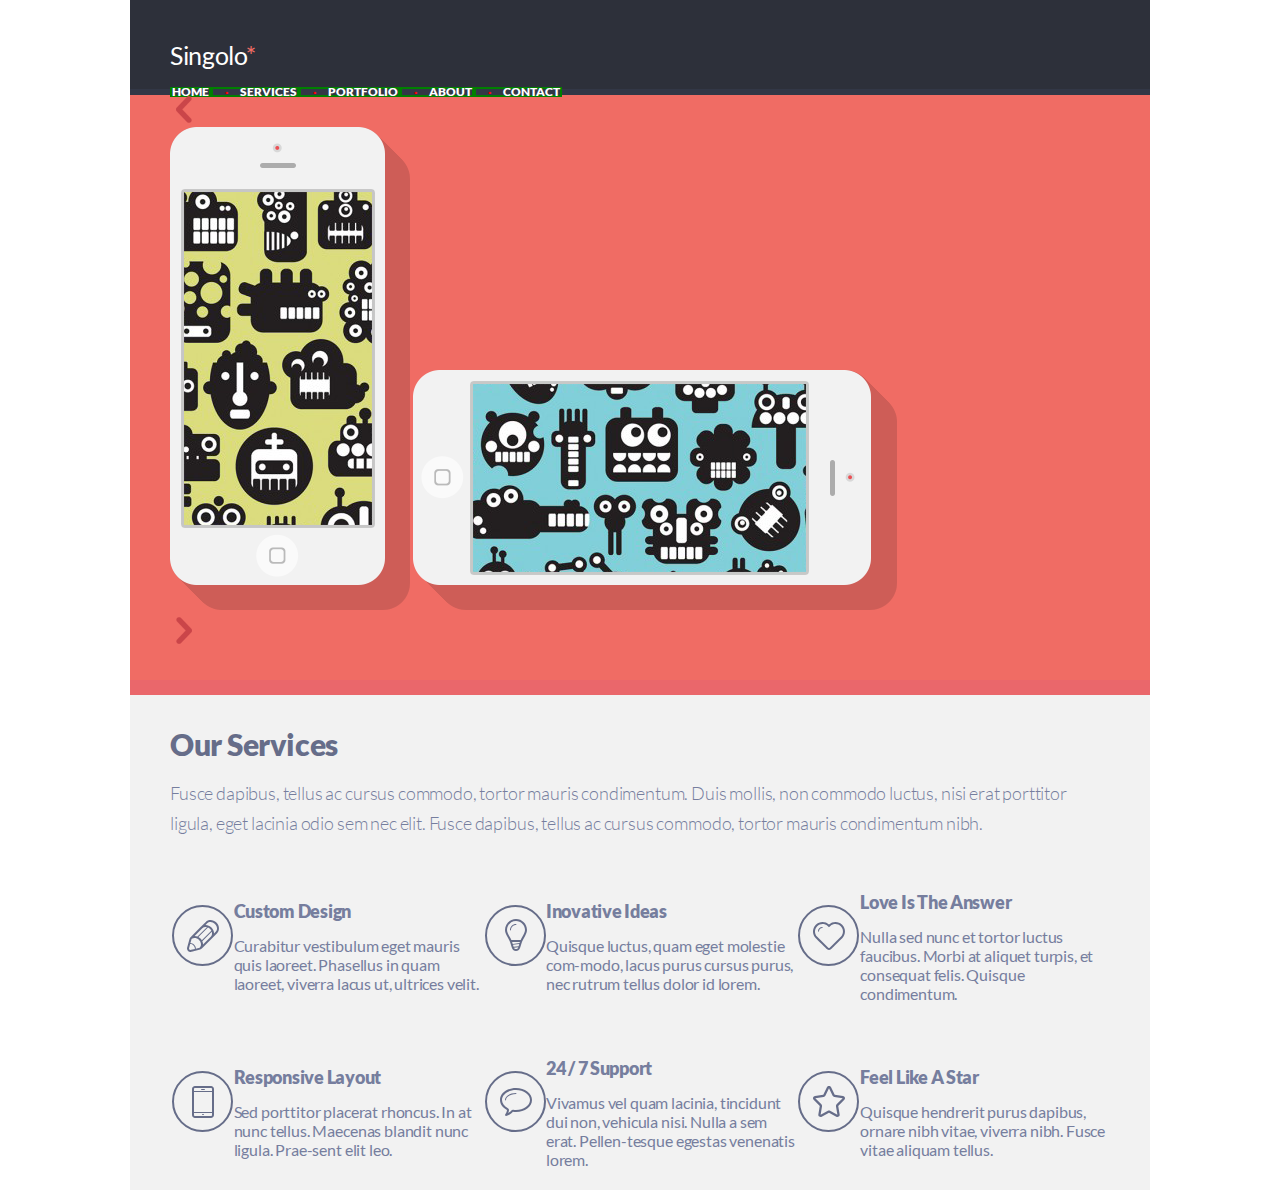
==== commit 21e732e8: "refactor: add cropped png pictures for portfolio and about; add interactive elements; fix flex setti" ====
--- a/singolo1.html
+++ b/singolo1.html
@@ -9,7 +9,7 @@
 <body>
   <header>
     <div class="container">
-      <h1>Singolo<span style="color: #f06c64;">*</span></h1>
+      <h1 class="headers">Singolo<span style="color: #f06c64;">*</span></h1>
 
       <div class="menu">
         <a href="#">home</a>
@@ -35,7 +35,7 @@
   <section class="services">
     <div class="container">
       <div class="services-header">
-        <h2>Our services</h2>
+        <h2 class="headers">Our services</h2>
         <p class="services-text">
           Fusce dapibus, tellus ac cursus commodo, tortor mauris condimentum. 
           Duis mollis, non commodo luctus, nisi erat porttitor ligula, eget lacinia odio sem nec elit. 
@@ -46,7 +46,7 @@
         <div class="flex-element">
           <object type="image/svg+xml" data="assets/services/pen.svg">Pen image</object>
           <div class="flex-text">
-            <h2>Custom Design</h2>
+            <h2 class="headers">Custom Design</h2>
             <p>
               Curabitur vestibulum eget mauris quis laoreet. Phasellus in quam laoreet, viverra lacus ut, ultrices velit.
             </p>
@@ -55,7 +55,7 @@
         <div class="flex-element">
           <object type="image/svg+xml" data="assets/services/bulb.svg">Bulb image</object>
           <div class="flex-text">
-            <h2>Inovative Ideas</h2>
+            <h2 class="headers">Inovative Ideas</h2>
             <p>
               Quisque luctus, quam eget molestie com-modo, lacus purus cursus purus, nec rutrum tellus dolor id lorem.
             </p>
@@ -64,7 +64,7 @@
         <div class="flex-element">
           <object type="image/svg+xml" data="assets/services/heart.svg">heart image</object>
           <div class="flex-text">
-            <h2>Love Is The Answer</h2>
+            <h2 class="headers">Love Is The Answer</h2>
             <p>Nulla sed nunc et tortor luctus faucibus. Morbi at aliquet turpis, et consequat felis. Quisque
               condimentum.</p>
           </div>
@@ -72,7 +72,7 @@
         <div class="flex-element">
           <object type="image/svg+xml" data="assets/services/phone.svg">phone image</object>
           <div class="flex-text">
-            <h2>Responsive Layout</h2>
+            <h2 class="headers">Responsive Layout</h2>
             <p>
               Sed porttitor placerat rhoncus. In at nunc tellus. 
               Maecenas blandit nunc ligula. Prae-sent elit leo.
@@ -82,7 +82,7 @@
         <div class="flex-element">
           <object type="image/svg+xml" data="assets/services/bubble.svg">bubble image</object>
           <div class="flex-text">
-            <h2>24 / 7 Support</h2>
+            <h2 class="headers">24 / 7 Support</h2>
             <p>
               Vivamus vel quam lacinia, tincidunt dui non, vehicula nisi. 
               Nulla a sem erat. Pellen-tesque egestas venenatis lorem.
@@ -92,7 +92,7 @@
         <div class="flex-element">
           <object type="image/svg+xml" data="assets/services/star.svg">star image</object>
           <div class="flex-text">
-            <h2>Feel Like A Star</h2>
+            <h2 class="headers">Feel Like A Star</h2>
             <p>
               Quisque hendrerit purus dapibus, ornare nibh vitae, viverra nibh. Fusce vitae aliquam tellus.
             </p>
--- a/singolo1.css
+++ b/singolo1.css
@@ -9,6 +9,12 @@
   margin: 0 40px;
   width: 940px;
 }
+.headers {
+  margin-top: 0;
+  letter-spacing: -0.015em;
+  text-transform: capitalize;
+}
+
 /* header styles */
 header {
   height: 89px;
@@ -17,25 +23,20 @@
   border-bottom: 6px solid #323746;
   display: flex;
   flex-direction: row;
-  text-align: justify;
 }
 h1 {
-  padding-top: 0.4em;
   width: 50%;
-  height: fit-content;
+  padding-top: 40px;
   color: #ffffff;
   font-size: 25px;
   font-weight: 400;
-  letter-spacing: -0.015em;
-  border: 2px solid red;
 }
 .menu {
-  padding-top: 44px;
-  width: 55%;
+  /* padding-top: 44px; */
+  /* width: 50%; */
   text-align: right;
   display: flex;
   flex-direction: row;
-  border: 2px solid blue;
 
 }
 .menu a {
@@ -68,7 +69,6 @@
   display: flex;
   flex-direction: row;
   justify-content: space-around;
-  /* vertical-align: middle; */
 }
 
 .vertical {
@@ -93,8 +93,7 @@
 }
 button.right {
   transform: rotate(180deg);
-  background-color: transparent;
-  /* padding: 1em 1.1em; */
+  /* background-color: transparent; */
 }
 
 
@@ -111,7 +110,7 @@
 }
 
 .services h2 {
-  text-transform: capitalize;
+  padding-top: 40px;
 }
 
 .services-header h2 {
@@ -125,6 +124,7 @@
   font-size: 18px;
   line-height: 30px;
   font-weight: 300;
+  overflow: hidden;
 }
 .flex {
   display: flex;
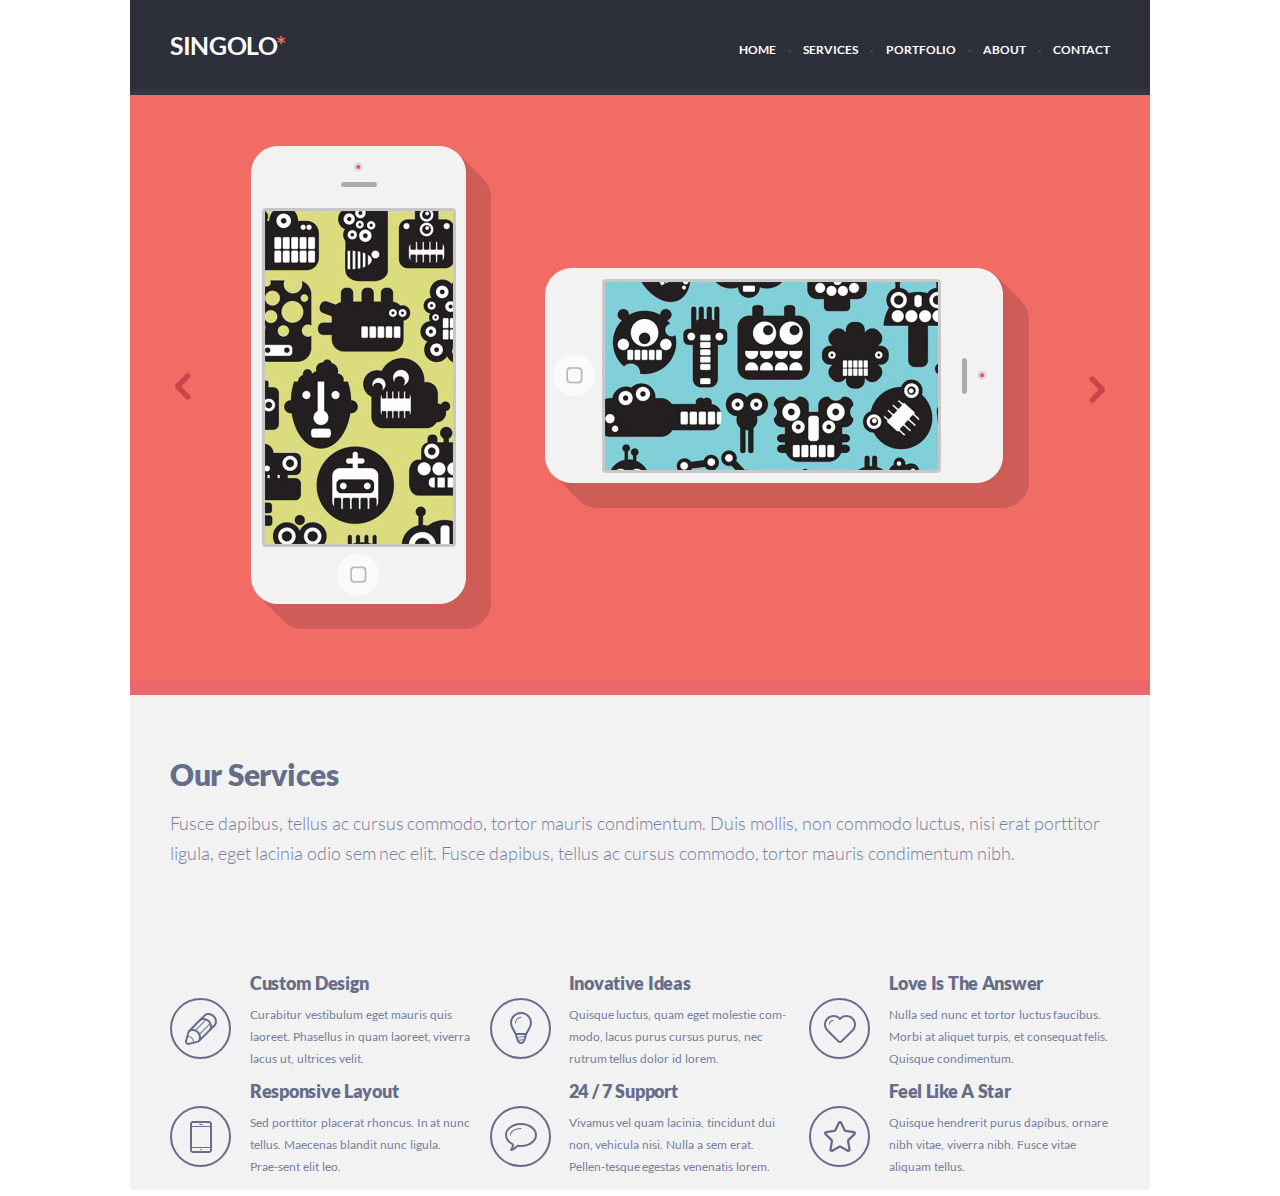
==== commit f01dbbf9: "refactor: change class naming in singolo1; add images to later work with 2 and 3 parts; almost done " ====
--- a/singolo1.html
+++ b/singolo1.html
@@ -9,15 +9,15 @@
 <body>
   <header>
     <div class="container">
-      <h1 class="headers">Singolo<span style="color: #f06c64;">*</span></h1>
+      <h1 class="headers logo">Singolo</h1>
 
-      <div class="menu">
+      <nav class="menu">
         <a href="#">home</a>
         <a href="#">services</a>
         <a href="#">portfolio</a>
         <a href="#">about</a>
         <a href="#">contact</a>
-      </div>
+      </nav>
     </div>
   </header>
   <section class="slider">
@@ -25,8 +25,8 @@
       <div>
         <button><img src="assets/slider/chev.svg" alt="arrow left"></button>
       </div>
-        <img class="vertical" src="assets/slider/iPhone_vertical.png" alt="iPhone_vertical">
-        <img class="horizontal" src="assets/slider/iPhone_horizontal.png" alt="iPhone_horizontal">
+        <img class="vertical-image" src="assets/slider/iPhone_vertical.png" alt="iPhone_vertical">
+        <img class="horizontal-image" src="assets/slider/iPhone_horizontal.png" alt="iPhone_horizontal">
       <div>
         <button class="right"><img src="assets/slider/chev.svg" alt="arrow right"></button>
       </div>
@@ -36,63 +36,63 @@
     <div class="container">
       <div class="services-header">
         <h2 class="headers">Our services</h2>
-        <p class="services-text">
+        <p class="services-header__text">
           Fusce dapibus, tellus ac cursus commodo, tortor mauris condimentum. 
           Duis mollis, non commodo luctus, nisi erat porttitor ligula, eget lacinia odio sem nec elit. 
           Fusce dapibus, tellus ac cursus commodo, tortor mauris condimentum nibh.
         </p>
       </div>
-      <div class="flex">
-        <div class="flex-element">
+      <div class="services-elements__wrapper">
+        <div class="services-element">
           <object type="image/svg+xml" data="assets/services/pen.svg">Pen image</object>
-          <div class="flex-text">
-            <h2 class="headers">Custom Design</h2>
+          <div class="services-element__text">
+            <h3 class="headers">Custom Design</h3>
             <p>
               Curabitur vestibulum eget mauris quis laoreet. Phasellus in quam laoreet, viverra lacus ut, ultrices velit.
             </p>
           </div>
         </div>
-        <div class="flex-element">
+        <div class="services-element">
           <object type="image/svg+xml" data="assets/services/bulb.svg">Bulb image</object>
-          <div class="flex-text">
-            <h2 class="headers">Inovative Ideas</h2>
+          <div class="services-element__text">
+            <h3 class="headers">Inovative Ideas</h3>
             <p>
               Quisque luctus, quam eget molestie com-modo, lacus purus cursus purus, nec rutrum tellus dolor id lorem.
             </p>
           </div>
         </div>
-        <div class="flex-element">
+        <div class="services-element">
           <object type="image/svg+xml" data="assets/services/heart.svg">heart image</object>
-          <div class="flex-text">
-            <h2 class="headers">Love Is The Answer</h2>
+          <div class="services-element__text">
+            <h3 class="headers">Love Is The Answer</h3>
             <p>Nulla sed nunc et tortor luctus faucibus. Morbi at aliquet turpis, et consequat felis. Quisque
               condimentum.</p>
           </div>
         </div>
-        <div class="flex-element">
+        <div class="services-element">
           <object type="image/svg+xml" data="assets/services/phone.svg">phone image</object>
-          <div class="flex-text">
-            <h2 class="headers">Responsive Layout</h2>
+          <div class="services-element__text">
+            <h3 class="headers">Responsive Layout</h3>
             <p>
               Sed porttitor placerat rhoncus. In at nunc tellus. 
               Maecenas blandit nunc ligula. Prae-sent elit leo.
             </p>
           </div>
         </div>
-        <div class="flex-element">
+        <div class="services-element">
           <object type="image/svg+xml" data="assets/services/bubble.svg">bubble image</object>
-          <div class="flex-text">
-            <h2 class="headers">24 / 7 Support</h2>
+          <div class="services-element__text">
+            <h3 class="headers">24 / 7 Support</h3>
             <p>
               Vivamus vel quam lacinia, tincidunt dui non, vehicula nisi. 
               Nulla a sem erat. Pellen-tesque egestas venenatis lorem.
             </p>
           </div>
         </div>
-        <div class="flex-element">
+        <div class="services-element">
           <object type="image/svg+xml" data="assets/services/star.svg">star image</object>
-          <div class="flex-text">
-            <h2 class="headers">Feel Like A Star</h2>
+          <div class="services-element__text">
+            <h3 class="headers">Feel Like A Star</h3>
             <p>
               Quisque hendrerit purus dapibus, ornare nibh vitae, viverra nibh. Fusce vitae aliquam tellus.
             </p>
--- a/singolo1.css
+++ b/singolo1.css
@@ -6,58 +6,71 @@
   margin: 0 auto;
 }
 .container {
-  margin: 0 40px;
+  padding: 0 40px;
   width: 940px;
+
+  display: flex;
+  align-items: center;
+  justify-content: space-between;
 }
 .headers {
-  margin-top: 0;
+  margin: 0;
   letter-spacing: -0.015em;
   text-transform: capitalize;
+  line-height: 18px;
+  color: #666d89;
+  font-weight: 900;
+  text-align: left;
 }
 
 /* header styles */
 header {
-  height: 89px;
+  height: 95px;
   background-color: #2d303a;
   text-transform: uppercase;
   border-bottom: 6px solid #323746;
   display: flex;
   flex-direction: row;
+  box-sizing: border-box;
 }
-h1 {
-  width: 50%;
-  padding-top: 40px;
+.logo {
+  text-transform: uppercase;
   color: #ffffff;
   font-size: 25px;
-  font-weight: 400;
+  font-weight: 700;
+}
+.logo::after {
+  content: "*";
+  color: #f06c64;
 }
 .menu {
-  /* padding-top: 44px; */
-  /* width: 50%; */
-  text-align: right;
   display: flex;
   flex-direction: row;
-
+  justify-content: space-evenly;
+  padding-top: 29px;
+  letter-spacing: -0.00015em;
 }
 .menu a {
   color: #ffffff;
-  font-weight: 900;
   text-decoration: none;
   font-size: 12px;
-  line-height: 6px;
-  border: 2px solid green;
+  line-height: 12px;
+  font-weight: 700;
+  /* position: relative; */
+
+  height: 30px;
 }
 .menu a::before {
   content: '·';
   color: #494e62;
-  color: red;
-  padding: 0 1em;
+  padding: 0 1.01em;
 }
 .menu a:first-child::before {
   display: none;
 }
 .menu a:hover {
   color: #f06c64;
+  transition: color .1s ease-in;
 }
 
 /* slider styles */
@@ -68,89 +81,95 @@
 
   display: flex;
   flex-direction: row;
-  justify-content: space-around;
+  justify-content: space-evenly;
 }
 
-.vertical {
+.vertical-image {
   position: relative;
   object-fit: scale-down;
+
 }
-.horizontal {
+.horizontal-image {
   position: relative;
   object-fit: scale-down;
 }
 
 /* Next & previous buttons */
 button {
-  cursor: pointer;
   position: relative;
-  top: 45%;
+  top: 40%;
   background: none;
   border: none;
   color: #ca4549;
-  /* border: orangered solid; */
-
+  padding-left: 5px;
 }
 button.right {
   transform: rotate(180deg);
-  /* background-color: transparent; */
+  background-color: transparent;
+}
+button:hover {
+  cursor: pointer;
 }
 
-
 /* services styles */
-.services{
+.services .container {
+  width: 940px;
   height: 495px;
   background-color: #f2f2f2;
   border-bottom: 6px solid #ffffff;
 
-  /* padding: 43px 40px; */
   color: #767e9e;
-  letter-spacing: -0.01em;
   text-align: left;
+  letter-spacing: -0.00001em;
+  word-spacing: 0.055em;
+
+  display: flex;
+  flex-direction: column;
 }
 
-.services h2 {
-  padding-top: 40px;
+h2.headers {
+  width: 100%;
+  padding-top: 70px;
+  font-size: 30px;
+  margin-bottom: 0;
+  padding-bottom: 0;
 }
 
-.services-header h2 {
-  font-size: 30px;
-  line-height: 18px;
-  color: #666d89;
-  font-weight: 900;
+h3.headers {
+  font-size: 18px;
 }
-.services-text {
-  height: 57px;
+.services-header__text {
+  margin: 25px auto;
   font-size: 18px;
   line-height: 30px;
   font-weight: 300;
   overflow: hidden;
 }
-.flex {
+.services-elements__wrapper {
   display: flex;
   flex-direction: row;
   flex-wrap: wrap;
-  justify-content: space-around;
+  justify-content: space-between;
   align-items: center;
+  /* padding-top: -5em; */
 }
-.flex-element {
+.services-element {
   display: flex;
   flex-direction: row;
   align-items: center;
-  width: 33%;
+  justify-content: space-between;
+  width: 32%;
+  
 }
 
-.flex-element h2 {
-  font-size: 18px;
-  line-height: 18px;
-  font-weight: 900;
-  text-align: left;
-}
-
-.flex-element.flex-text {
-  width: 219px;
-  height: 128px;
+.services-element__text {
   font-size: 12px;
   line-height: 22px;
   font-weight: 400;
+  /* text-align: left; */
+}
+
+object {
+  margin-right: 18px;
+  padding: 0;
 }